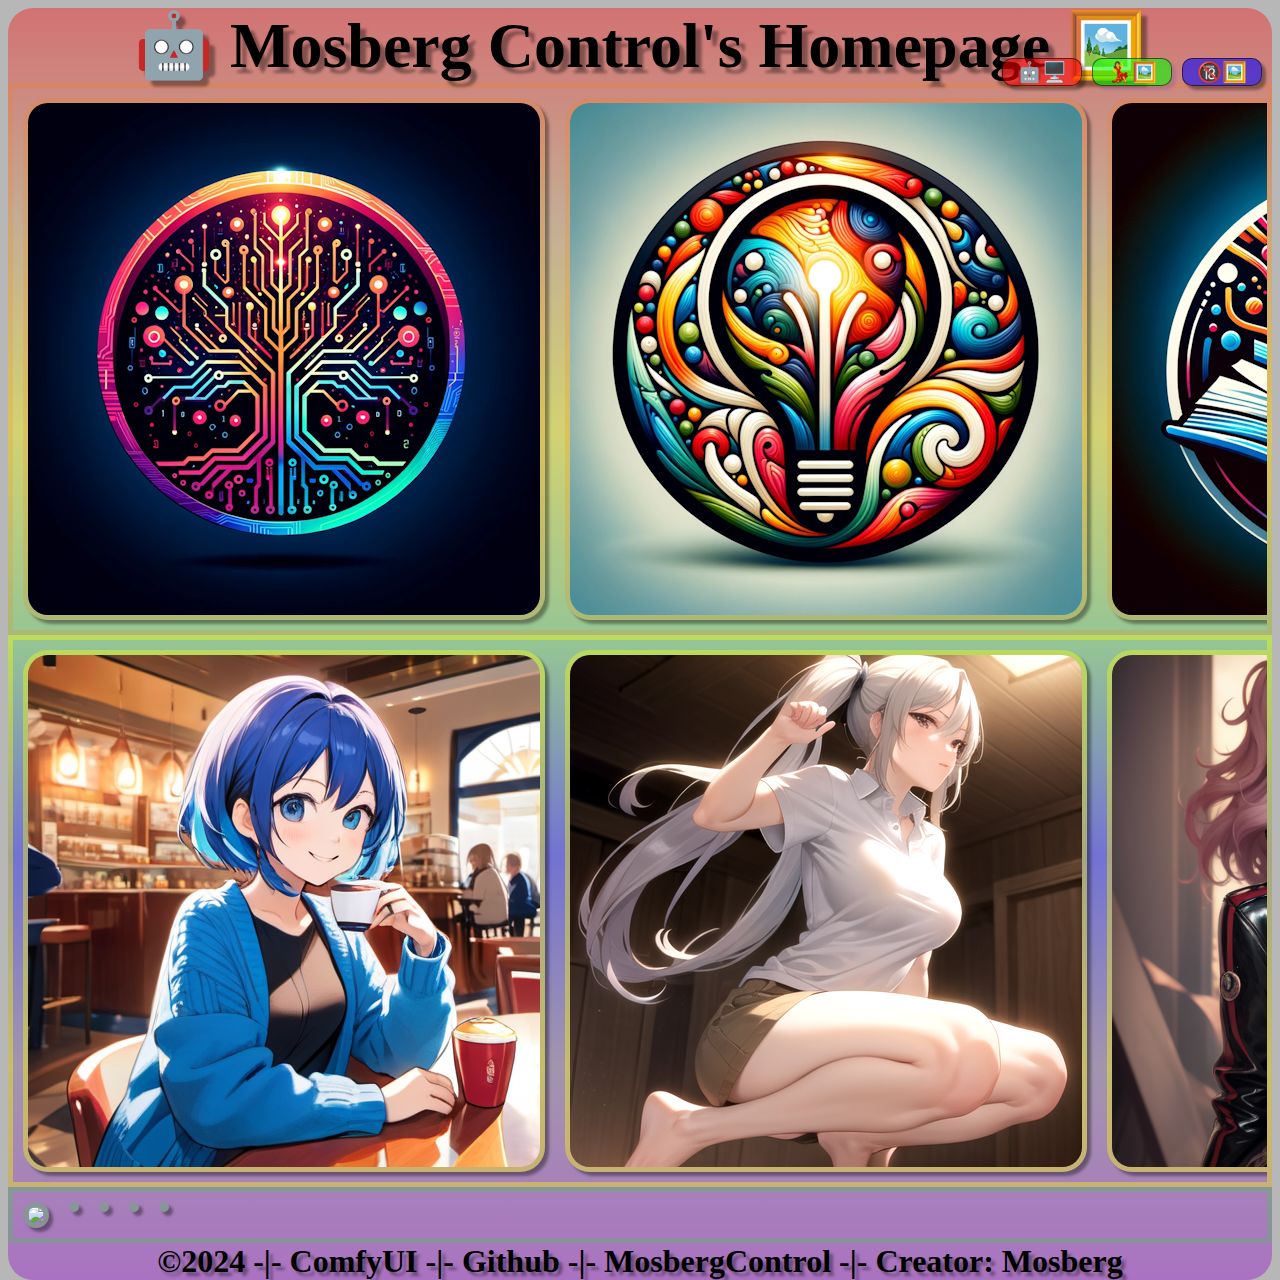
==== docs/index.html @ 677cc950 "asd" ====
<!DOCTYPE html>
<html lang                      = "en">
    <title>Mosberg Control's Homepage - Content: 🤖OpenAi - Custom GPTs🤖 => 🖼️ComfyUI - Random Automatic Waifu Image Feed🖼️ => 🔞ComfyUI - Automatic Random NSFW Image Feed🔞</title>
    <meta charset               = "UTF-8">
    <link rel                   = "stylesheet" type="text/css" href="./assets/css/style.css">
    <script src                 = "./assets/js/script.js"></script>
    <waifuImg src                    = "./assets/img/waifu/">
    <nsfwImg src                    = "./assets/img/nsfw/">
    <gptsImg src                    = "./assets/img/gpts/">
</head>

<header>
    <div class                  = "topPanel">🤖 Mosberg Control's Homepage 🖼️
    </div>
</header>

<div class                  = "gptsBtn"><button onclick="toggleGpts()">🤖🖥️</button></div>
    <div id                     = "gptsDiv" class="imageContainer">
        <div class              = "gptsImg">
                <a href         = "assets/img/gpts/Connection_GPT.png">
                    <img src    = "assets/img/gpts/Connection_GPT.png">
                </a>
                <a href         = "assets/img/gpts/Innovation_GPT.png">
                    <img src    = "assets/img/gpts/Innovation_GPT.png">
                </a>
                <a href         = "assets/img/gpts/Research_GPT.png">
                    <img src    = "assets/img/gpts/Research_GPT.png">
                </a>
                <a href         = "assets/img/gpts/WebMaster_GPT.png">
                    <img src    = "assets/img/gpts/WebMaster_GPT.png">
                </a>
                <a href         = "assets/img/gpts/Writer_GPT.png">
                    <img src    = "assets/img/gpts/Writer_GPT.png">
                </a>
        </div>
    </div>

    <div class                  = "waifuBtn"><button onclick="toggleWaifu()">💃🖼️</button></div>
    <div id                     = "waifuDiv" class="imageContainer">
        <div class              = "waifuImg">
                <a href         = "assets/img/waifu/waifuImg (1).png">
                    <img src    = "assets/img/waifu/waifuImg (1).png">
                </a>
                <a href         = "assets/img/waifu/waifuImg (2).png">
                    <img src    = "assets/img/waifu/waifuImg (2).png">
                </a>
                <a href         = "assets/img/waifu/waifuImg (3).png">
                    <img src    = "assets/img/waifu/waifuImg (3).png">
                </a>
                <a href         = "assets/img/waifu/waifuImg (4).png">
                    <img src    = "assets/img/waifu/waifuImg (4).png">
                </a>
                <a href         = "assets/img/waifu/waifuImg (5).png">
                    <img src    = "assets/img/waifu/waifuImg (5).png">
                </a>
        </div>
    </div>

    <div class                  = "nsfwBtn"><button onclick="toggleNsfw()">🔞🖼️</button></div>
    <div id                     = "nsfwDiv" class="imageContainer">
        <div class              = "nsfwImg">
                <a href         = "https://github.com/MosbergControl/image-repo/blob/main/waifu/img_00001_.png?raw=true">
                    <img src    = "https://github.com/MosbergControl/image-repo/blob/main/waifu/img_00001_.png?raw=true">
                </a>
                <a href         = "">
                    <img src    = "">
                </a>
                <a href         = "">
                    <img src    = "">
                </a>
                <a href         = "">
                    <img src    = "">
                </a>
                <a href         = "">
                    <img src    = "">
                </a>
        </div>
    </div>

<footer>
    <div class                  = "bottomPanel">©2024 -|- ComfyUI -|- Github -|- MosbergControl -|- Creator: Mosberg
    </div>
</footer>
</html>
---- docs/assets/css/style.css ----
html
{
    background-color: #00000048;
    font-family: Fotales;
    font-weight: 600;
    height: max-content;
}

img
{
    border-radius: 25px;
    box-shadow: #00000060 4px 4px 3px;
    margin: 10px;
    max-width: 512px;
    height: fit-content;
}

body
{
    border-radius: 25px;
    position: absolute;
    left: 0%;
    right: 0%;
    background: linear-gradient(to bottom, #FF000060, #ff7f0030, #ffff0060, #00ff0030, #0000ff60, #4b008230, #9400d360);
}

header
{
    border-top-left-radius: 25px;
    border-top-right-radius: 25px;
    font-size: 64px;
    text-align: center;
    text-shadow: #00000060 6px 6px 3px;
}

footer
{
    border-bottom-left-radius: 25px;
    border-bottom-right-radius: 25px;
    font-size: 32px;
    text-align: center;
    text-shadow: #00000060 4px 4px 3px;
}

button
{
    border: thick solid #00000000;
    border-radius: 10px;
    color: #000000;
    cursor: pointer;
    font-size: 20px;
    font-weight: 600;
    width: 80px;
}

.gptsBtn button
{
    border: thin solid #00000090;
    background-color: #ff000090;
    position: absolute;
    font-size: 20px;
    border-radius: 10px;
    right: 190px;
    top: 50px;
    box-shadow: #00000060 4px 4px 3px;
}

.gptsImg, .gptsImg img
{
    display: flex;
    overflow: hidden;
    border: thick solid #ff7f0030;
}

.waifuBtn button
{
    border: thin solid #00000090;
    background-color: #00ff0090;
    position: absolute;
    font-size: 20px;
    border-radius: 10px;
    right: 100px;
    top: 50px;
    box-shadow: #0000ff20 4px 4px 3px;
}

.waifuImg, .waifuImg img
{
    display: flex;
    overflow: hidden;
    border: thick solid #ffff0060;

}

.nsfwBtn button
{
    border: thin solid #00000090;
    background-color: #0000ff90;
    position: absolute;
    font-size: 20px;
    border-radius: 10px;
    right: 10px;
    top: 50px;
    box-shadow: #00000060 4px 4px 3px;
}

.nsfwImg, .nsfwImg img
{
    display: flex;
    overflow: hidden;
    border: thick solid #00ff0030;
}
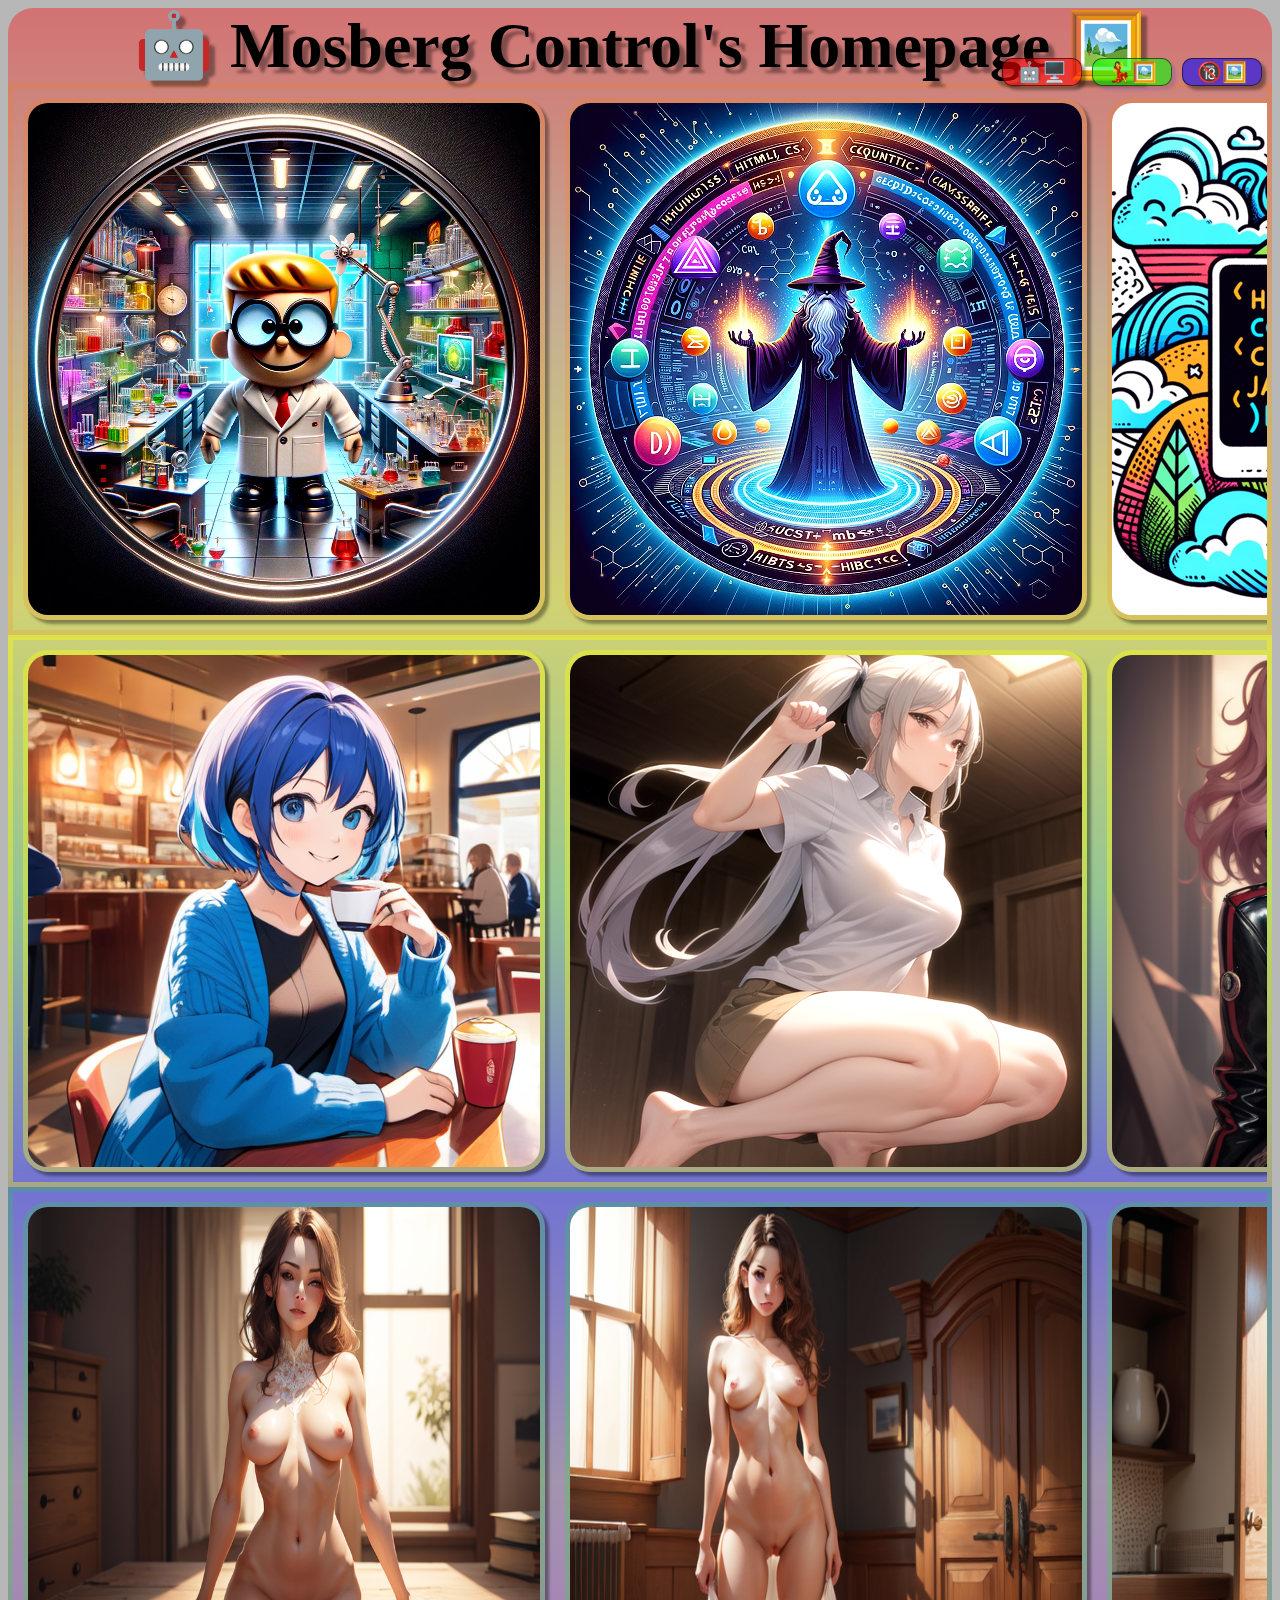
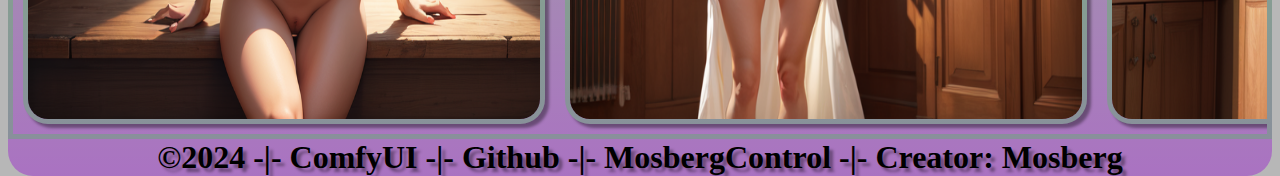
==== commit 42ec645e: "added" ====
--- a/docs/index.html
+++ b/docs/index.html
@@ -17,20 +17,14 @@
 <div class                  = "gptsBtn"><button onclick="toggleGpts()">🤖🖥️</button></div>
     <div id                     = "gptsDiv" class="imageContainer">
         <div class              = "gptsImg">
-                <a href         = "assets/img/gpts/Connection_GPT.png">
-                    <img src    = "assets/img/gpts/Connection_GPT.png">
+                <a href         = "https://chat.openai.com/g/g-6RGepIrpv-comfyui-dexter">
+                    <img src    = "assets/img/gpts/Dexter_GPT.png">
                 </a>
-                <a href         = "assets/img/gpts/Innovation_GPT.png">
-                    <img src    = "assets/img/gpts/Innovation_GPT.png">
+                <a href         = "https://chat.openai.com/g/g-ufzFVmiqJ-quantum-code-wizard">
+                    <img src    = "assets/img/gpts/QuantumCodeWizard_GPT.png">
                 </a>
-                <a href         = "assets/img/gpts/Research_GPT.png">
-                    <img src    = "assets/img/gpts/Research_GPT.png">
-                </a>
-                <a href         = "assets/img/gpts/WebMaster_GPT.png">
-                    <img src    = "assets/img/gpts/WebMaster_GPT.png">
-                </a>
-                <a href         = "assets/img/gpts/Writer_GPT.png">
-                    <img src    = "assets/img/gpts/Writer_GPT.png">
+                <a href         = "https://chat.openai.com/g/g-f36iTGU0g-web-code-wizard">
+                    <img src    = "assets/img/gpts/WebCodeWizard_GPT.png">
                 </a>
         </div>
     </div>
@@ -59,20 +53,20 @@
     <div class                  = "nsfwBtn"><button onclick="toggleNsfw()">🔞🖼️</button></div>
     <div id                     = "nsfwDiv" class="imageContainer">
         <div class              = "nsfwImg">
-                <a href         = "https://github.com/MosbergControl/image-repo/blob/main/waifu/img_00001_.png?raw=true">
-                    <img src    = "https://github.com/MosbergControl/image-repo/blob/main/waifu/img_00001_.png?raw=true">
+                <a href         = "assets/img/nsfw/nsfwImg (1).png">
+                    <img src    = "assets/img/nsfw/nsfwImg (1).png">
                 </a>
-                <a href         = "">
-                    <img src    = "">
+                <a href         = "assets/img/nsfw/nsfwImg (2).png">
+                    <img src    = "assets/img/nsfw/nsfwImg (2).png">
                 </a>
-                <a href         = "">
-                    <img src    = "">
+                <a href         = "assets/img/nsfw/nsfwImg (3).png">
+                    <img src    = "assets/img/nsfw/nsfwImg (3).png">
                 </a>
-                <a href         = "">
-                    <img src    = "">
+                <a href         = "assets/img/nsfw/nsfwImg (4).png">
+                    <img src    = "assets/img/nsfw/nsfwImg (4).png">
                 </a>
-                <a href         = "">
-                    <img src    = "">
+                <a href         = "assets/img/nsfw/nsfwImg (5).png">
+                    <img src    = "assets/img/nsfw/nsfwImg (5).png">
                 </a>
         </div>
     </div>
--- a/docs/assets/css/style.css
+++ b/docs/assets/css/style.css
@@ -12,7 +12,8 @@
     box-shadow: #00000060 4px 4px 3px;
     margin: 10px;
     max-width: 512px;
-    height: fit-content;
+    max-height: 512px;
+    height: 512px;
 }
 
 body
@@ -85,7 +86,7 @@
 }
 
 .waifuImg, .waifuImg img
-{
+{  
     display: flex;
     overflow: hidden;
     border: thick solid #ffff0060;
@@ -109,4 +110,24 @@
     display: flex;
     overflow: hidden;
     border: thick solid #00ff0030;
+}
+
+/* Number text (1/3 etc) */
+.numberImg {
+  color: #f2f2f2;
+  font-size: 12px;
+  padding: 8px 12px;
+  position: absolute;
+  top: 0;
+}
+
+/* Fading animation */
+.fade {
+  animation-name: fade;
+  animation-duration: 1.5s;
+}
+
+@keyframes fade {
+  from {opacity: .4};
+  to {opacity: 1};
 }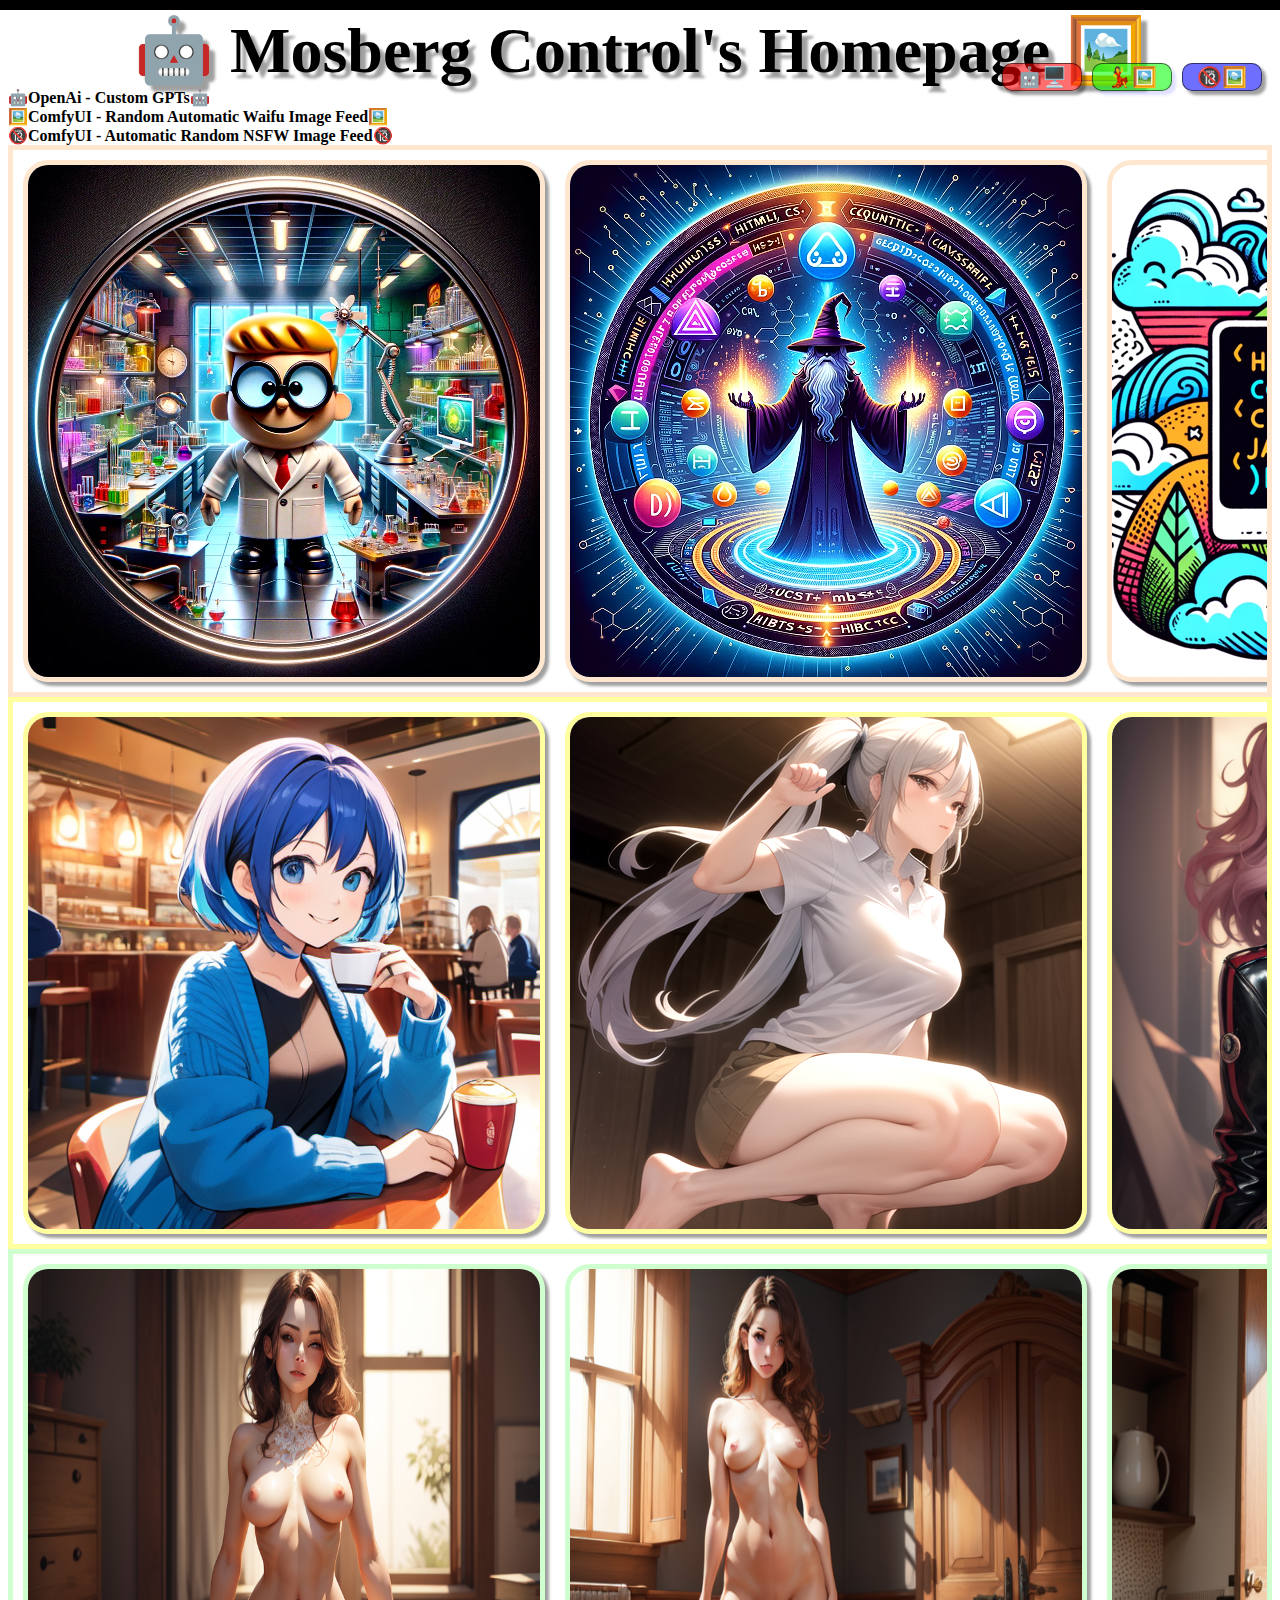
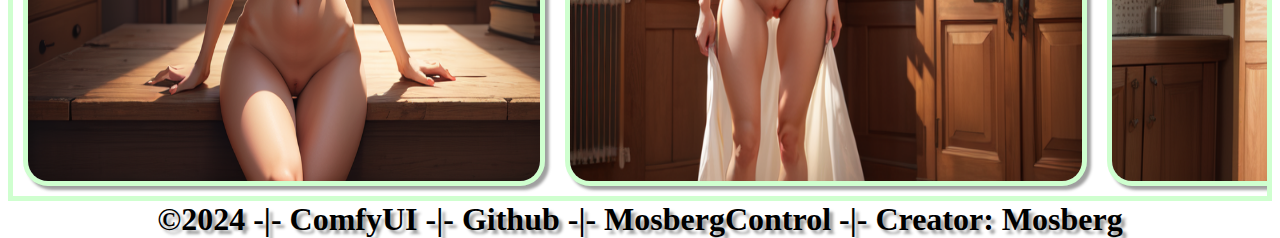
==== commit c66020c2: "a" ====
--- a/docs/index.html
+++ b/docs/index.html
@@ -1,6 +1,7 @@
 <!DOCTYPE html>
 <html lang                      = "en">
-    <title>Mosberg Control's Homepage - Content: 🤖OpenAi - Custom GPTs🤖 => 🖼️ComfyUI - Random Automatic Waifu Image Feed🖼️ => 🔞ComfyUI - Automatic Random NSFW Image Feed🔞</title>
+<head>
+    <title><url="Mosberg Control's Homepage"></url>Mosberg Control's Homepage - Content: 🤖OpenAi - Custom GPTs🤖 => 🖼️ComfyUI - Random Automatic Waifu Image Feed🖼️ => 🔞ComfyUI - Automatic Random NSFW Image Feed🔞</title>
     <meta charset               = "UTF-8">
     <link rel                   = "stylesheet" type="text/css" href="./assets/css/style.css">
     <script src                 = "./assets/js/script.js"></script>
@@ -14,6 +15,14 @@
     </div>
 </header>
 
+<nav>
+    <div class                  = "leftPanel">🤖OpenAi - Custom GPTs🤖
+    </div>
+    <div class                  = "rightPanel">🖼️ComfyUI - Random Automatic Waifu Image Feed🖼️
+    </div>
+    <div class                  = "rightPanel">🔞ComfyUI - Automatic Random NSFW Image Feed🔞
+    </div>
+
 <div class                  = "gptsBtn"><button onclick="toggleGpts()">🤖🖥️</button></div>
     <div id                     = "gptsDiv" class="imageContainer">
         <div class              = "gptsImg">
@@ -23,9 +32,11 @@
                 <a href         = "https://chat.openai.com/g/g-ufzFVmiqJ-quantum-code-wizard">
                     <img src    = "assets/img/gpts/QuantumCodeWizard_GPT.png">
                 </a>
-                <a href         = "https://chat.openai.com/g/g-f36iTGU0g-web-code-wizard">
+                <a href         ="https://chat.openai.com/g/g-f36iTGU0g-web-code-wizard">
                     <img src    = "assets/img/gpts/WebCodeWizard_GPT.png">
                 </a>
+                <a href         = "https://chat.openai.com/g/g-6RGepIrpv-comfyui-dexter">
+                    <img src    = "assets/img/gpts/Dexter_GPT.png">
         </div>
     </div>
 
--- a/docs/assets/css/style.css
+++ b/docs/assets/css/style.css
@@ -1,6 +1,6 @@
 html
 {
-    background-color: #00000048;
+    border: thick solid #000000;
     font-family: Fotales;
     font-weight: 600;
     height: max-content;
@@ -9,6 +9,7 @@
 img
 {
     border-radius: 25px;
+    border: thick solid #000000;
     box-shadow: #00000060 4px 4px 3px;
     margin: 10px;
     max-width: 512px;
